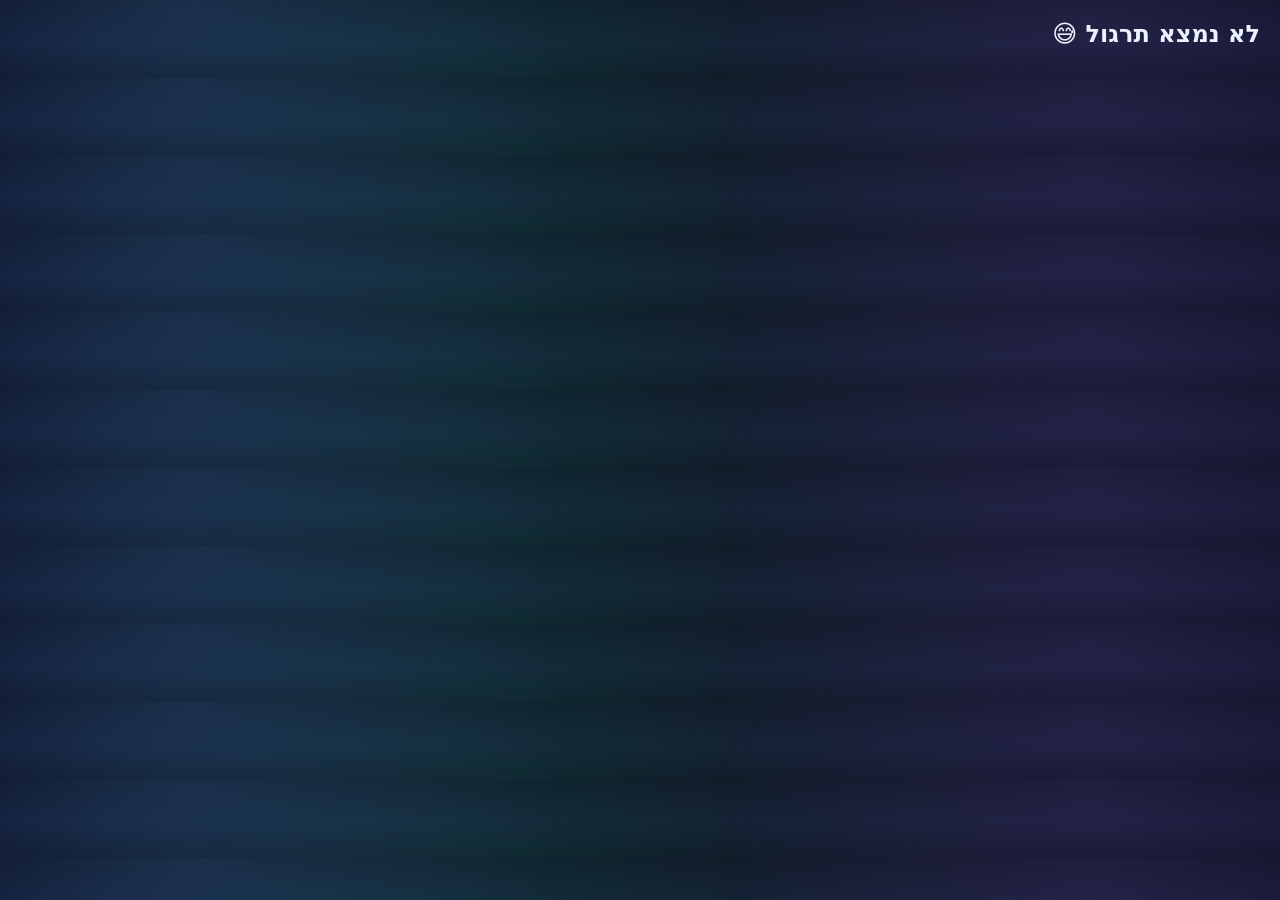
==== practice.html @ 5492cfc4 "Add files via upload" ====
<!doctype html>
<html lang="he" dir="rtl">
<head>
  <meta charset="utf-8" />
  <meta name="viewport" content="width=device-width,initial-scale=1" />
  <title>תרגול</title>
  <link rel="stylesheet" href="css/style.css" />
</head>
<body>
  <header class="top">
    <a class="link" href="./index.html">← חזרה לבחירה</a>
    <h1 id="title">תרגול</h1>
    <p id="subtitle" class="sub"></p>
  </header>

  <main class="container">
    <section class="card card--explain">
      <div class="row" style="justify-content:space-between;">
        <span class="badge" id="topicBadge">#</span>
        <span class="badge" id="progressBadge">תרגול</span>
      </div>

      <h2 style="margin-top:10px;">📘 הסבר</h2>
      <div id="explain" class="text"></div>

      <!-- <div class="row">
        <button id="hintBtn" class="btn">💡 רמז</button>
      </div> -->

      <div id="hint" class="hint hidden"></div>
    </section>

    <section class="card card--task">
      <h2>📌 משימה</h2>
      <div id="task" class="text"></div>
    </section>

    <section class="card card--practice">
      <h2>🧩 תרגול</h2>
      <div id="practiceArea"></div>

      <div class="row" style="justify-content:flex-end; margin-top:14px;">
        <button id="nextBtn" class="btn btnGreen">הבא ➜</button>
      </div>
    </section>
  </main>

  <script src="data/challenges.js"></script>
  <script src="js/practice.js"></script>
</body>
</html>
---- css/style.css ----
:root{
  /* ===== Base ===== */
  --bg1:#070A1A;
  --bg2:#0B1026;

  --text:#EAF2FF;
  --muted: rgba(234,242,255,0.74);

  /* Glass surface */
  --glassA: rgba(255,255,255,0.10);
  --glassB: rgba(255,255,255,0.05);
  --line:  rgba(255,255,255,0.12);

  /* Depth */
  --shadow: 0 24px 70px rgba(0,0,0,.45);
  --shadowIn: inset 0 1px 0 rgba(255,255,255,.08);

  --r-xl: 24px;
  --r-lg: 18px;

  /* Status */
  --good:#22c55e;
  --warn:#f59e0b;
  --bad:#ef4444;

  /* ===== Category colors (meaning) ===== */
  --cat-basics:      #60a5fa;  /* blue */
  --cat-projects-y1: #34d399;  /* green */
  --cat-projects-y2: #a78bfa;  /* purple */
  --cat-projects-y3: #06b6d4;  /* cyan */
  --cat-mini:        #f59e0b;  /* gold */

  /* Active group gradient (set by body[data-group]) */
  --group1: var(--cat-basics);
  --group2: #a78bfa;

  /* ✅ NEW: tiles glow colors (by page group) */
  --tileGlow1: rgba(96,165,250,.32);
  --tileGlow2: rgba(167,139,250,.22);

  /* ✅ NEW: category-title color (solid) */
  --titleColor: #EAF2FF;

  /* Section hints (optional, subtle) */
  --c-explain:#60a5fa;
  --c-task:#f59e0b;
  --c-practice:#22c55e;
  --c-code:#a78bfa;
}

*{ box-sizing:border-box; }

body{
  margin:0;
  font-family: system-ui, "Rubik", Arial;
  color: var(--text);

  background:
    radial-gradient(900px 520px at 15% 10%, rgba(96,165,250,.20), transparent 60%),
    radial-gradient(900px 520px at 85% 20%, rgba(167,139,250,.16), transparent 60%),
    radial-gradient(900px 520px at 40% 105%, rgba(34,197,94,.12), transparent 60%),
    linear-gradient(180deg, var(--bg1) 0%, var(--bg2) 55%, var(--bg1) 100%);
}

/* ===== Theme by group (controls title color + tile glow) ===== */
body[data-group="basics"]{
  --group1: var(--cat-basics);
  --group2: #a78bfa;

  --titleColor: var(--cat-basics);
  --tileGlow1: rgba(96,165,250,.40);
  --tileGlow2: rgba(167,139,250,.26);
}

body[data-group="projects_y1"]{
  --group1: var(--cat-projects-y1);
  --group2: var(--cat-basics);

  --titleColor: var(--cat-projects-y1);
  --tileGlow1: rgba(52,211,153,.42);
  --tileGlow2: rgba(96,165,250,.24);
}

body[data-group="projects_y2"]{
  --group1: var(--cat-projects-y2);
  --group2: var(--cat-basics);

  --titleColor: var(--cat-projects-y2);
  --tileGlow1: rgba(167,139,250,.42);
  --tileGlow2: rgba(96,165,250,.22);
}

body[data-group="grade3"],
body[data-group="projects_y3"]{
  --group1: var(--cat-projects-y3);
  --group2: var(--cat-projects-y1);

  --titleColor: var(--cat-projects-y3);
  --tileGlow1: rgba(6,182,212,.42);
  --tileGlow2: rgba(52,211,153,.22);
}

body[data-group="mini_projects"]{
  --group1: var(--cat-mini);
  --group2: #ec4899;

  --titleColor: var(--cat-mini);
  --tileGlow1: rgba(245,158,11,.45);
  --tileGlow2: rgba(236,72,153,.22);
}

/* ===== Top ===== */
.top{
  padding: 34px 16px 22px;
  border-bottom: 1px solid var(--line);
  text-align:center;
  backdrop-filter: blur(12px);
}

h1,h2,h3{ margin:0 0 10px; }

/* ✅ Home title should be WHITE (works even if no .home class) */
body:not([data-group]) .top h1,
body.home .top h1{
  color:#fff;
  background:none;
  -webkit-background-clip: initial;
  background-clip: initial;
}

/* Default h1 gradient for non-home pages (group pages / challenge pages) */
h1{
  font-size: clamp(28px, 4vw, 44px);
  letter-spacing: .2px;
  line-height:1.15;

  background: linear-gradient(90deg, var(--group1), var(--group2));
  -webkit-background-clip: text;
  background-clip: text;
  color: transparent;
}

/* ✅ Category page title = solid color per category (not gradient) */
body[data-group] #catTitle{
  color: var(--titleColor);
  background: none;
  -webkit-background-clip: initial;
  background-clip: initial;
  text-shadow: 0 0 18px color-mix(in srgb, var(--titleColor) 40%, transparent);
}

/* (Optional) subtitle under title also slightly tinted */
body[data-group] #catSub{
  color: color-mix(in srgb, var(--titleColor) 55%, rgba(234,242,255,0.74));
}

.sub{
  color: var(--muted);
  margin: 0;
  font-size: 16px;
  line-height:1.6;
}

.container{
  max-width: 1050px;
  margin: 0 auto;
  padding: 22px;
  display: grid;
  gap: 14px;
}

/* ===== One clean "glass card" pattern ===== */
.card,
.tile{
  position: relative; /* ✅ needed for ::before/::after */
  background: linear-gradient(180deg, var(--glassA), var(--glassB));
  border: 1px solid rgba(255,255,255,0.08);
  box-shadow: var(--shadow), var(--shadowIn);
  backdrop-filter: blur(14px);
  overflow:hidden;
}

/* Card */
.card{
  border-radius: var(--r-xl);
  padding: 18px 18px 16px;
}

/* tiny inner highlight (single layer only) */
.card::before,
.tile::before{
  content:"";
  position:absolute;
  inset:0;
  pointer-events:none;
  border-radius: inherit;
  background: radial-gradient(900px 260px at 30% 0%, rgba(255,255,255,0.10), transparent 60%);
  opacity:.7;
  z-index: 0;
}

.card > *{ position: relative; z-index: 1; }

/* Optional section accents (very subtle, no big borders) */
.card--explain{ box-shadow: var(--shadow), var(--shadowIn), 0 0 0 1px rgba(96,165,250,0.06); }
.card--task{    box-shadow: var(--shadow), var(--shadowIn), 0 0 0 1px rgba(245,158,11,0.06); }
.card--practice{box-shadow: var(--shadow), var(--shadowIn), 0 0 0 1px rgba(34,197,94,0.06); }
.card--code{    box-shadow: var(--shadow), var(--shadowIn), 0 0 0 1px rgba(167,139,250,0.06); }

/* ===== Text ===== */
.text{ color: var(--muted); line-height:1.75; font-size:15px; }
.mini{ color: var(--muted); font-size:13px; }

.row{
  display:flex;
  gap:10px;
  align-items:center;
  flex-wrap:wrap;
  margin-top:12px;
}

/* ===== Badges ===== */
.badge{
  display:inline-flex;
  align-items:center;
  gap:8px;
  padding: 8px 10px;
  border-radius: 999px;
  background: rgba(255,255,255,0.08);
  border: 1px solid rgba(255,255,255,0.10);
  color: rgba(234,242,255,0.86);
  font-weight: 700;
  font-size: 12.5px;
  box-shadow: var(--shadowIn);
}

/* ===== Buttons ===== */
.btn{
  border:none;
  border-radius: 16px;
  padding: 11px 16px;
  font-weight: 800;
  cursor:pointer;
  color: white;
  background: linear-gradient(135deg, var(--group1), var(--group2));
  box-shadow: 0 18px 45px rgba(0,0,0,.35);
  transition: transform .15s ease, filter .15s ease;
}
.btn:hover{ filter: brightness(1.06); transform: translateY(-2px); }
.btn:active{ transform: translateY(0px) scale(.99); }

.btnGhost{
  background: rgba(255,255,255,0.07);
  border: 1px solid rgba(255,255,255,0.12);
  color: rgba(234,242,255,0.95);
  box-shadow: var(--shadowIn), 0 12px 28px rgba(0,0,0,.22);
}

.btnGreen{
  background: linear-gradient(135deg, rgba(34,197,94,1), rgba(52,211,153,1));
}

/* ===== Link button ===== */
.link{
  display:inline-flex;
  align-items:center;
  gap:10px;
  padding: 10px 14px;
  border-radius: 16px;
  background: rgba(255,255,255,0.07);
  border: 1px solid rgba(255,255,255,0.12);
  color: rgba(234,242,255,0.95);
  text-decoration:none;
  font-weight: 800;
  box-shadow: var(--shadowIn), 0 14px 36px rgba(0,0,0,.26);
  transition: transform .15s ease, filter .15s ease;
}
.link:hover{ transform: translateY(-2px); filter: brightness(1.06); }

/* ===== Tiles grid ===== */
.grid{
  display:grid;
  grid-template-columns: repeat(auto-fit, minmax(260px, 1fr));
  gap: 14px;
}

.tile{
  border-radius: var(--r-xl);
  padding: 16px 16px 15px;
  cursor:pointer;
  text-decoration:none;
  color: inherit;
  text-align: right;
  transition: transform .22s ease, filter .22s ease, box-shadow .22s ease;
}

/* ✅ NEW: Glow background for ALL tiles on category pages (not only catTile) */
body[data-group] .tile::after{
  content:"";
  position:absolute;
  inset:-42px;
  border-radius: inherit;
  pointer-events:none;
  filter: blur(48px);
  opacity: .35;                 /* ✅ visible glow */
  transition: opacity .25s ease, transform .25s ease;
  background:
    radial-gradient(circle at 30% 30%, var(--tileGlow1), transparent 65%),
    radial-gradient(circle at 75% 55%, var(--tileGlow2), transparent 70%);
  z-index: 0;
}
body[data-group] .tile:hover::after{
  opacity: .65;
  transform: scale(1.03);
}

/* ✅ Keep category glow too (index category tiles) */
.catTile::after{
  content:"";
  position:absolute;
  inset:-34px;
  border-radius: inherit;
  pointer-events:none;
  filter: blur(42px);
  opacity: .22;
  transition: opacity .25s ease;
  z-index: 0;
}

/* Per-category glow color (index tiles) */
.catTile[data-variant="basics"]::after{        background: radial-gradient(circle, rgba(96,165,250,.40), transparent 70%); }
.catTile[data-variant="projects_y1"]::after{   background: radial-gradient(circle, rgba(52,211,153,.38), transparent 70%); }
.catTile[data-variant="projects_y2"]::after{   background: radial-gradient(circle, rgba(167,139,250,.40), transparent 70%); }
.catTile[data-variant="projects_y3"]::after{   background: radial-gradient(circle, rgba(6,182,212,.40), transparent 70%); }
.catTile[data-variant="mini_projects"]::after{ background: radial-gradient(circle, rgba(245,158,11,.40), transparent 70%); }

.tile:hover{
  transform: translateY(-6px) scale(1.02);
  filter: brightness(1.03);
  box-shadow: 0 32px 85px rgba(0,0,0,.52), var(--shadowIn);
}

.catTile:hover::after{ opacity: .65; }

/* Ensure content is above glows */
.tile > *{ position: relative; z-index: 1; }

.tile .tag{
  color: rgba(234,242,255,0.78);
  font-size: 12px;
  font-weight: 700;
  letter-spacing: .2px;
}
.tile .name{
  font-weight: 650;
  font-size: 18px;
  margin-top: 6px;
  letter-spacing: .15px;
}
.tile .desc{
  color: var(--muted);
  font-size: 14px;
  margin-top: 6px;
  line-height: 1.6;
}

/* Category header inside tile */
.catTop{
  display:flex;
  gap:12px;
  align-items:center;
  margin-bottom: 10px;
}

.catIcon{
  width: 52px;
  height: 52px;
  border-radius: 18px;
  display:grid;
  place-items:center;
  font-size: 28px;
  background: rgba(255,255,255,0.08);
  border: 1px solid rgba(255,255,255,0.10);
  box-shadow: var(--shadowIn), 0 18px 40px rgba(0,0,0,.28);
}

/* ===== Code area ===== */
.editor{
  width:100%;
  min-height: 190px;
  border-radius: 16px;
  border: 1px solid rgba(255,255,255,0.10);
  background: linear-gradient(180deg, rgba(255,255,255,0.07), rgba(255,255,255,0.03));
  color: var(--text);
  padding: 12px;
  box-shadow: var(--shadowIn), 0 18px 45px rgba(0,0,0,.25);
  font-family: ui-monospace, SFMono-Regular, Menlo, Monaco, Consolas, monospace;
  font-size: 14px;
  direction: ltr;
  text-align: left;
  unicode-bidi: plaintext;
}

.output{
  background: linear-gradient(180deg, rgba(255,255,255,0.07), rgba(255,255,255,0.03));
  border: 1px solid rgba(255,255,255,0.10);
  border-radius: 16px;
  padding: 12px;
  min-height: 70px;
  overflow:auto;
  box-shadow: var(--shadowIn), 0 18px 45px rgba(0,0,0,.22);
  color: var(--text);
  direction: ltr;
  text-align: left;
  unicode-bidi: plaintext;
  font-family: ui-monospace, Menlo, Consolas, monospace;
}

pre, code{
  direction: ltr;
  text-align: left;
  unicode-bidi: plaintext;
  font-family: ui-monospace, Menlo, Consolas, monospace;
}

code{
  background: rgba(255,255,255,0.10);
  padding: 2px 6px;
  border-radius: 8px;
}

.hint, .solution{
  margin-top: 10px;
  border-radius: 16px;
  padding: 12px;
  border: 1px solid rgba(255,255,255,0.10);
  background: linear-gradient(180deg, rgba(255,255,255,0.075), rgba(255,255,255,0.03));
  box-shadow: var(--shadowIn), 0 20px 55px rgba(0,0,0,.28);
  color: rgba(234,242,255,0.95);
}

.hidden{ display:none; }

/* ===== Status ===== */
.status{ font-weight:900; min-height:22px; }
.status.good{
  color: var(--good);
  text-shadow: 0 0 16px rgba(34,197,94,.38);
}
.status.bad{
  color: var(--bad);
  text-shadow: 0 0 14px rgba(239,68,68,.34);
}

/* ===== Run bar ===== */
.runBar{
  margin-top: 10px;
  display: flex;
  flex-direction: column;
  gap: 10px;
}
.runButtonsRow{
  display:flex;
  align-items:center;
  justify-content: space-between;
  gap: 10px;
  width: 100%;
}
.runLeft, .runRight{
  display:flex;
  align-items:center;
  gap: 10px;
  flex-wrap: wrap;
}

/* ===== Drag & Drop ===== */
.orderWrap{ display:grid; gap:10px; margin-top:10px; }

.orderItem{
  display:flex;
  align-items:center;
  gap:10px;
  padding:12px 14px;
  border-radius: 16px;
  border: 1px solid rgba(255,255,255,0.10);
  background: linear-gradient(180deg, rgba(255,255,255,0.075), rgba(255,255,255,0.03));
  box-shadow: var(--shadowIn), 0 18px 45px rgba(0,0,0,.24);
  cursor: grab;
  user-select:none;
}
.orderItem:active{ cursor: grabbing; }

.orderGrip{
  width:34px;
  height:34px;
  border-radius: 14px;
  border: 1px solid rgba(255,255,255,0.10);
  background: rgba(96,165,250,0.14);
  display:grid;
  place-items:center;
  font-weight:900;
  box-shadow: var(--shadowIn), 0 12px 28px rgba(0,0,0,.22);
}

.orderCode{
  flex:1;
  font-size: 14px;
  color: var(--text);
  direction:ltr;
  text-align:left;
  unicode-bidi: plaintext;
}

.orderItem.dragOver{
  outline:2px dashed rgba(96,165,250,.40);
  outline-offset:2px;
  background: rgba(96,165,250,.06);
}

.orderActions{
  display:flex;
  justify-content:flex-end;
  margin-top:12px;
  gap:10px;
}
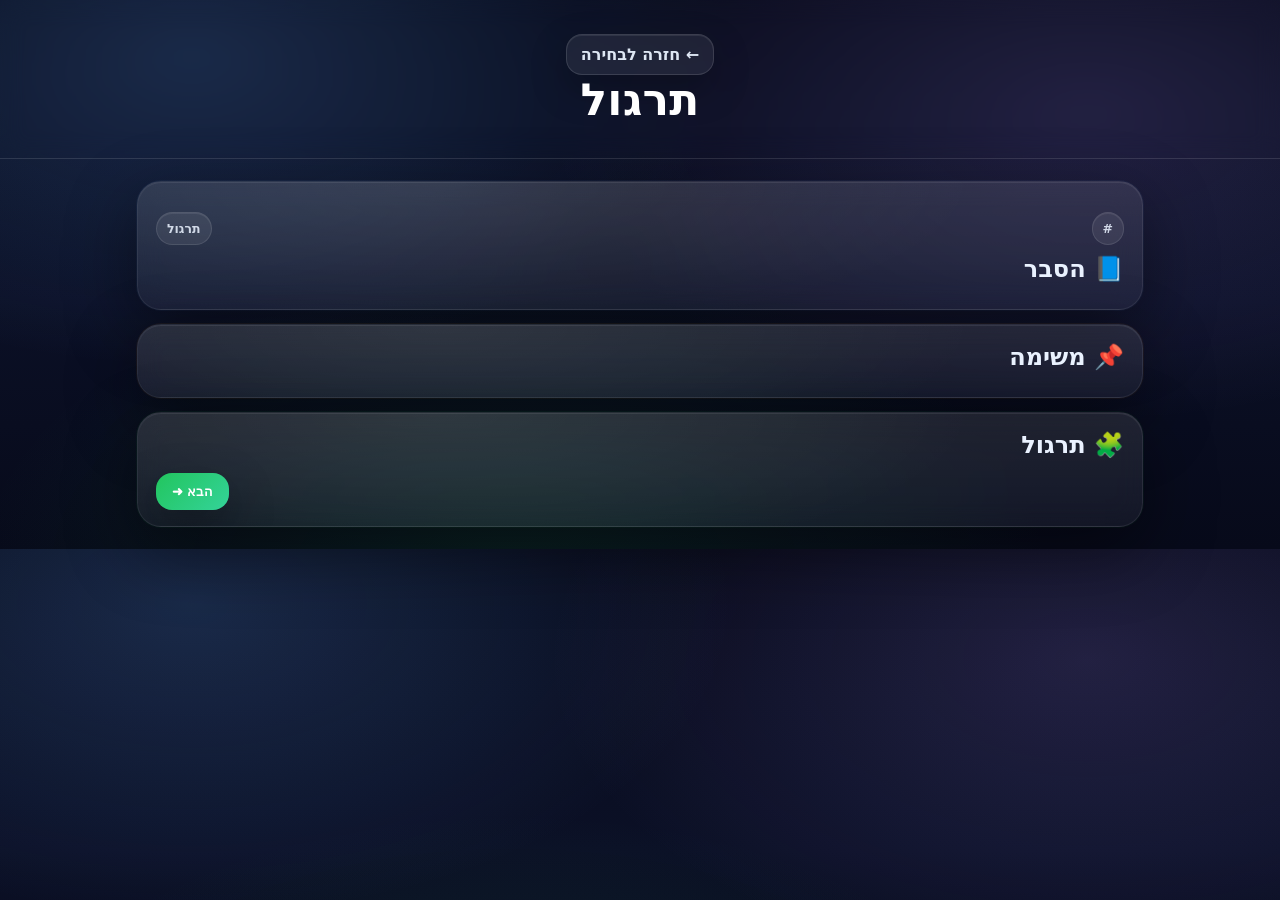
==== commit 4c5dd279: "Update practice.html" ====
--- a/practice.html
+++ b/practice.html
@@ -45,7 +45,8 @@
     </section>
   </main>
 
-  <script src="data/challenges.js"></script>
-  <script src="js/practice.js"></script>
+ <script src="data/challenges.js"></script>
+<script src="js/question-renderers.js"></script>
+<script src="js/practice.js"></script>
 </body>
 </html>
